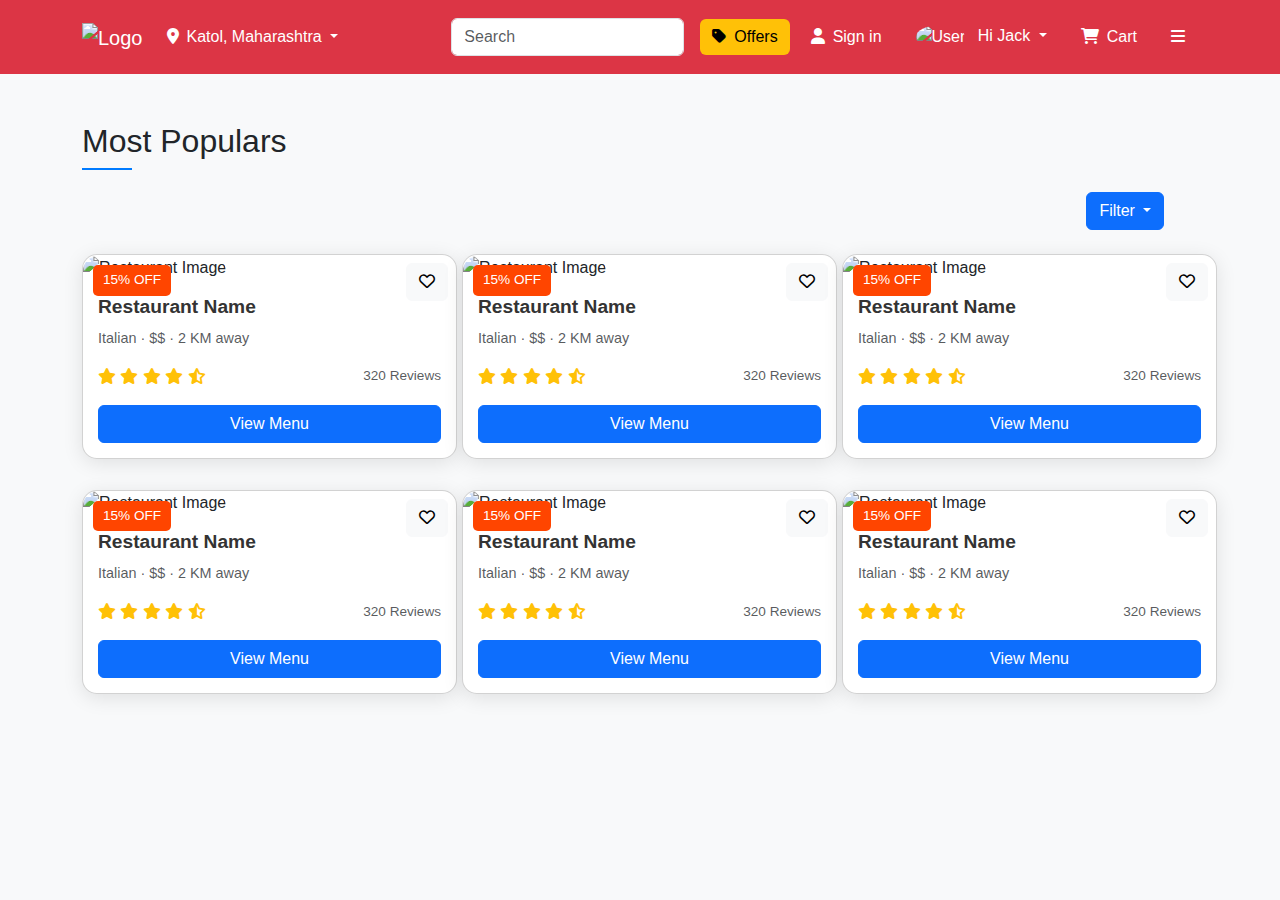
==== popular.html @ 6f98d7bd "Add files via upload" ====
<!DOCTYPE html>
<html lang="en">

<head>
    <meta charset="UTF-8">
    <meta name="viewport" content="width=device-width, initial-scale=1.0">
    <title>Food Delivery Website</title>
    <link href="https://cdnjs.cloudflare.com/ajax/libs/bootstrap/5.1.3/css/bootstrap.min.css" rel="stylesheet">
    <link href="https://cdnjs.cloudflare.com/ajax/libs/font-awesome/6.0.0-beta3/css/all.min.css" rel="stylesheet">
    <link rel="stylesheet" href="https://fonts.googleapis.com/css?family=Lato:400,400i,700">
    <link rel="stylesheet" href="styles/index.processed.css">
    <link rel="icon" type="image/x-icon" href="https://www.transparentpng.com/thumb/food/Ha2HDD-food-cut-out-png.png">
    <style>
        /* General Styles */
        body {
            font-family: Arial, sans-serif;
            margin: 0;
            padding: 0;
            background-color: #f8f9fa;
        }

        /* Navbar Styles */
        .bg-primary-style2 {
            background-color: #dc3545;
        }

        .navbar {
            padding: 1rem;
        }

        .navbar-nav .nav-link {
            color: #ffffff;
            padding: 0.5rem 1rem;
            transition: background-color 0.3s ease;
        }

        .navbar-nav .nav-link:hover {
            background-color: rgba(255, 255, 255, 0.1);
            border-radius: 4px;
        }

        .btn-navbar {
            color: #ffffff;
        }

        .btn-offers {
            background-color: #ffc107;
            color: #000000;
            border: none;
        }

        .dropdown-menu {
            border: none;
            box-shadow: 0 0.5rem 1rem rgba(0, 0, 0, 0.15);
        }

        .dropdown-item:hover {
            background-color: #e9ecef;
        }

        .header-user {
            width: 30px;
            height: 30px;
            object-fit: cover;
        }


        .section-title {
            position: relative;
            display: inline-block;
            margin-bottom: 2rem;
        }

        .section-title::after {
            content: '';
            position: absolute;
            left: 0;
            bottom: -10px;
            width: 50px;
            height: 2px;
            background-color: #007bff;
        }

        .card-image-container {
            position: relative;
        }

        .card-img-top {
            width: 100%;
            height: 180px;
            object-fit: cover;
        }

        .card {
            background-color: #fff;
            box-shadow: 10px 10px 40px 2px rgba(128, 128, 128, 0.4);
            display: inline-block;
            width: 375px;
            border-radius: 10px;
        }


        .restaurant-card {
            background: #fff;
            border-radius: 15px;
            box-shadow: 0 4px 20px rgba(0, 0, 0, 0.1);
            transition: transform 0.3s ease, box-shadow 0.3s ease;
            overflow: hidden;
        }

        .restaurant-card:hover {
            transform: translateY(-10px);
            box-shadow: 0 6px 30px rgba(0, 0, 0, 0.15);
        }

        .card-media img {
            width: 100%;
            height: 220px;
            object-fit: cover;
            border-radius: 15px 15px 0 0;
        }

        .card-offer-badge {
            position: absolute;
            top: 10px;
            left: 10px;
            background-color: #ff4500;
            color: white;
            padding: 5px 10px;
            border-radius: 5px;
            font-size: 0.85em;
        }

        .card-body {
            padding: 15px;
        }

        .card-title {
            margin-bottom: 10px;
            font-size: 1.2em;
            font-weight: bold;
            color: #333;
        }

        .card-text {
            font-size: 0.9em;
            color: #666;
            margin-bottom: 15px;
        }

        .ratings .stars {
            color: #ffc107;
        }

        .ratings .reviews {
            font-size: 0.85em;
            color: #999;
        }
    </style>
</head>

<body>
    <header class="bg-primary-style2">
        <nav class="navbar navbar-expand-lg navbar-dark">
            <div class="container">
                <a class="navbar-brand" href="home.html">
                    <img src="https://w7.pngwing.com/pngs/490/22/png-transparent-computer-icons-purchase-order-blog-order-miscellaneous-text-rectangle-thumbnail.png"
                        alt="Logo" class="img-fluid" style="max-height: 40px;">
                </a>
                <button class="navbar-toggler" type="button" data-bs-toggle="collapse" data-bs-target="#navbarNav"
                    aria-controls="navbarNav" aria-expanded="false" aria-label="Toggle navigation">
                    <span class="navbar-toggler-icon"></span>
                </button>
                <div class="collapse navbar-collapse" id="navbarNav">
                    <ul class="navbar-nav me-auto mb-2 mb-lg-0">
                        <li class="nav-item dropdown">
                            <a class="nav-link dropdown-toggle" href="#" id="locationDropdown" role="button"
                                data-bs-toggle="dropdown" aria-expanded="false">
                                <i class="fas fa-map-marker-alt me-2"></i>Katol, Maharashtra
                            </a>
                            <ul class="dropdown-menu" aria-labelledby="locationDropdown">
                                <li><a class="dropdown-item" href="#">Warud, Maharashtra</a></li>
                                <li><a class="dropdown-item" href="#">Paradsinga, Maharashtra</a></li>
                                <li><a class="dropdown-item" href="#">Savargaon, Maharashtra</a></li>
                            </ul>
                        </li>
                    </ul>
                    <div class="d-flex align-items-center">
                        <form class="d-flex me-2">
                            <input class="form-control me-2" type="search" placeholder="Search" aria-label="Search">
                        </form>
                        <a href="offers.html" class="btn btn-offers me-2">
                            <i class="fas fa-tag me-2"></i>Offers
                        </a>
                        <a href="login.html" class="btn btn-navbar me-2">
                            <i class="fas fa-user me-2"></i>Sign in
                        </a>
                        <div class="dropdown">
                            <button class="btn btn-navbar dropdown-toggle" type="button" id="userDropdown"
                                data-bs-toggle="dropdown" aria-expanded="false">
                                <img src="https://wac-cdn.atlassian.com/dam/jcr:ba03a215-2f45-40f5-8540-b2015223c918/Max-R_Headshot%20(1).jpg?cdnVersion=2211"
                                    alt="User" class="rounded-circle header-user me-2">
                                Hi Jack
                            </button>
                            <ul class="dropdown-menu dropdown-menu-end" aria-labelledby="userDropdown">
                                <li><a class="dropdown-item" href="profile.html">My account</a></li>
                                <li><a class="dropdown-item" href="faq.html">Delivery support</a></li>
                                <li><a class="dropdown-item" href="contact-us.html">Contact us</a></li>
                                <li>
                                    <hr class="dropdown-divider">
                                </li>
                                <li><a class="dropdown-item" href="terms.html">Terms of use</a></li>
                                <li><a class="dropdown-item" href="privacy.html">Privacy policy</a></li>
                                <li>
                                    <hr class="dropdown-divider">
                                </li>
                                <li><a class="dropdown-item" href="login.html">Logout</a></li>
                            </ul>
                        </div>
                        <a href="checkout.html" class="btn btn-navbar ms-2">
                            <i class="fas fa-shopping-cart me-2"></i>Cart
                        </a>
                        <!-- Toggle Button -->
                        <button class="btn btn-navbar btn-navbar-toggle ms-2" id="toggleButton"
                            onclick="toggleSidebar()">
                            <i class="fas fa-bars" id="toggleIcon"></i>
                        </button>
                    </div>
                </div>
            </div>
        </nav>
    </header>
    <div class="container mt-5">
        <h2 class="section-title">Most Populars</h2>
        <div class="mb-4">
            <button class="btn btn-primary dropdown-toggle" type="button" id="filterDropdown" data-bs-toggle="dropdown"
                aria-expanded="false" style="margin-left: 90%;">
                Filter
            </button>
            <ul class="dropdown-menu" aria-labelledby="filterDropdown">
                <li><a class="dropdown-item" href="#" data-sort="price-low">Price: Low to High</a></li>
                <li><a class="dropdown-item" href="#" data-sort="price-high">Price: High to Low</a></li>
                <li><a class="dropdown-item" href="#" data-sort="rating">Rating: High to Low</a></li>
                <li><a class="dropdown-item" href="#" data-sort="distance">Distance: Near to Far</a></li>
            </ul>
        </div>

        <div class="row" id="restaurantList">
            <div class="col-md-4 mb-4">
                <div class="card restaurant-card">
                    <div class="card-media position-relative">
                        <img src="https://via.placeholder.com/350x200" class="card-img-top" alt="Restaurant Image">
                        <div class="card-offer-badge">15% OFF</div>
                        <button class="btn btn-light position-absolute top-0 end-0 m-2"><i class="far fa-heart"></i></button>
                    </div>
                    <div class="card-body">
                        <h5 class="card-title">Restaurant Name</h5>
                        <p class="card-text text-muted">Italian · $$ · 2 KM away</p>
                        <div class="ratings d-flex justify-content-between align-items-center">
                            <div class="stars text-warning">
                                <span class="fa fa-star"></span>
                                <span class="fa fa-star"></span>
                                <span class="fa fa-star"></span>
                                <span class="fa fa-star"></span>
                                <span class="fa fa-star-half-alt"></span>
                            </div>
                            <span class="reviews text-muted">320 Reviews</span>
                        </div>
                        <a href="#" class="btn btn-primary mt-3 w-100">View Menu</a>
                    </div>
                </div>
            </div>
            <div class="col-md-4 mb-4">
                <div class="card restaurant-card">
                    <div class="card-media position-relative">
                        <img src="https://via.placeholder.com/350x200" class="card-img-top" alt="Restaurant Image">
                        <div class="card-offer-badge">15% OFF</div>
                        <button class="btn btn-light position-absolute top-0 end-0 m-2"><i class="far fa-heart"></i></button>
                    </div>
                    <div class="card-body">
                        <h5 class="card-title">Restaurant Name</h5>
                        <p class="card-text text-muted">Italian · $$ · 2 KM away</p>
                        <div class="ratings d-flex justify-content-between align-items-center">
                            <div class="stars text-warning">
                                <span class="fa fa-star"></span>
                                <span class="fa fa-star"></span>
                                <span class="fa fa-star"></span>
                                <span class="fa fa-star"></span>
                                <span class="fa fa-star-half-alt"></span>
                            </div>
                            <span class="reviews text-muted">320 Reviews</span>
                        </div>
                        <a href="#" class="btn btn-primary mt-3 w-100">View Menu</a>
                    </div>
                </div>
            </div>
            <div class="col-md-4 mb-4">
                <div class="card restaurant-card">
                    <div class="card-media position-relative">
                        <img src="https://via.placeholder.com/350x200" class="card-img-top" alt="Restaurant Image">
                        <div class="card-offer-badge">15% OFF</div>
                        <button class="btn btn-light position-absolute top-0 end-0 m-2"><i class="far fa-heart"></i></button>
                    </div>
                    <div class="card-body">
                        <h5 class="card-title">Restaurant Name</h5>
                        <p class="card-text text-muted">Italian · $$ · 2 KM away</p>
                        <div class="ratings d-flex justify-content-between align-items-center">
                            <div class="stars text-warning">
                                <span class="fa fa-star"></span>
                                <span class="fa fa-star"></span>
                                <span class="fa fa-star"></span>
                                <span class="fa fa-star"></span>
                                <span class="fa fa-star-half-alt"></span>
                            </div>
                            <span class="reviews text-muted">320 Reviews</span>
                        </div>
                        <a href="#" class="btn btn-primary mt-3 w-100">View Menu</a>
                    </div>
                </div>
            </div>
            <div class="col-md-4 mb-4">
                <div class="card restaurant-card">
                    <div class="card-media position-relative">
                        <img src="https://via.placeholder.com/350x200" class="card-img-top" alt="Restaurant Image">
                        <div class="card-offer-badge">15% OFF</div>
                        <button class="btn btn-light position-absolute top-0 end-0 m-2"><i class="far fa-heart"></i></button>
                    </div>
                    <div class="card-body">
                        <h5 class="card-title">Restaurant Name</h5>
                        <p class="card-text text-muted">Italian · $$ · 2 KM away</p>
                        <div class="ratings d-flex justify-content-between align-items-center">
                            <div class="stars text-warning">
                                <span class="fa fa-star"></span>
                                <span class="fa fa-star"></span>
                                <span class="fa fa-star"></span>
                                <span class="fa fa-star"></span>
                                <span class="fa fa-star-half-alt"></span>
                            </div>
                            <span class="reviews text-muted">320 Reviews</span>
                        </div>
                        <a href="#" class="btn btn-primary mt-3 w-100">View Menu</a>
                    </div>
                </div>
            </div>
            <div class="col-md-4 mb-4">
                <div class="card restaurant-card">
                    <div class="card-media position-relative">
                        <img src="https://via.placeholder.com/350x200" class="card-img-top" alt="Restaurant Image">
                        <div class="card-offer-badge">15% OFF</div>
                        <button class="btn btn-light position-absolute top-0 end-0 m-2"><i class="far fa-heart"></i></button>
                    </div>
                    <div class="card-body">
                        <h5 class="card-title">Restaurant Name</h5>
                        <p class="card-text text-muted">Italian · $$ · 2 KM away</p>
                        <div class="ratings d-flex justify-content-between align-items-center">
                            <div class="stars text-warning">
                                <span class="fa fa-star"></span>
                                <span class="fa fa-star"></span>
                                <span class="fa fa-star"></span>
                                <span class="fa fa-star"></span>
                                <span class="fa fa-star-half-alt"></span>
                            </div>
                            <span class="reviews text-muted">320 Reviews</span>
                        </div>
                        <a href="#" class="btn btn-primary mt-3 w-100">View Menu</a>
                    </div>
                </div>
            </div>
            <div class="col-md-4 mb-4">
                <div class="card restaurant-card">
                    <div class="card-media position-relative">
                        <img src="https://via.placeholder.com/350x200" class="card-img-top" alt="Restaurant Image">
                        <div class="card-offer-badge">15% OFF</div>
                        <button class="btn btn-light position-absolute top-0 end-0 m-2"><i class="far fa-heart"></i></button>
                    </div>
                    <div class="card-body">
                        <h5 class="card-title">Restaurant Name</h5>
                        <p class="card-text text-muted">Italian · $$ · 2 KM away</p>
                        <div class="ratings d-flex justify-content-between align-items-center">
                            <div class="stars text-warning">
                                <span class="fa fa-star"></span>
                                <span class="fa fa-star"></span>
                                <span class="fa fa-star"></span>
                                <span class="fa fa-star"></span>
                                <span class="fa fa-star-half-alt"></span>
                            </div>
                            <span class="reviews text-muted">320 Reviews</span>
                        </div>
                        <a href="#" class="btn btn-primary mt-3 w-100">View Menu</a>
                    </div>
                </div>
            </div>
            <!-- Repeat for other restaurants -->
        </div>
    </div>

    </div>
    <script>
        // Sample restaurant data
        // const restaurants = [
        //     { name: "Pasta Paradise", cuisine: "Italian", price: "$$", distance: 2, rating: 4.5, reviews: 320, image: "https://via.placeholder.com/350x200", offer: "15% OFF" },
        //     { name: "Sushi Sensation", cuisine: "Japanese", price: "$$$", distance: 1.5, rating: 4.8, reviews: 450, image: "https://via.placeholder.com/350x200", offer: "20% OFF" },
        //     { name: "Burger Bliss", cuisine: "American", price: "$", distance: 0.5, rating: 4.2, reviews: 280, image: "https://via.placeholder.com/350x200", offer: "10% OFF" },
        //     { name: "Curry House", cuisine: "Indian", price: "$$", distance: 3, rating: 4.6, reviews: 390, image: "https://via.placeholder.com/350x200", offer: "Free Dessert" },
        //     { name: "Taco Town", cuisine: "Mexican", price: "$", distance: 1, rating: 4.3, reviews: 310, image: "https://via.placeholder.com/350x200", offer: "2 for 1 Tacos" },
        //     { name: "Pizzeria Perfection", cuisine: "Italian", price: "$$", distance: 2.5, rating: 4.7, reviews: 520, image: "https://via.placeholder.com/350x200", offer: "Family Deal" }
        // ];

        // function renderRestaurants(sortedRestaurants) {
        //     const restaurantList = document.getElementById('restaurantList');
        //     restaurantList.innerHTML = '';

        //     sortedRestaurants.forEach(restaurant => {
        //         const restaurantCard = `
        //         <div class="col-md-4 mb-4">
        //             <div class="card restaurant-card">
        //                 <div class="card-media position-relative">
        //                     <img src="${restaurant.image}" class="card-img-top" alt="${restaurant.name}">
        //                     <div class="card-offer-badge">${restaurant.offer}</div>
        //                 </div>
        //                 <div class="card-body">
        //                     <h5 class="card-title">${restaurant.name}</h5>
        //                     <p>${restaurant.cuisine} · ${restaurant.price} · ${restaurant.distance} KM away</p>
        //                     <div class="ratings d-flex justify-content-between align-items-center">
        //                         <div class="stars text-warning">
        //                             ${'<i class="fa fa-star"></i>'.repeat(Math.floor(restaurant.rating))}
        //                             ${restaurant.rating % 1 !== 0 ? '<i class="fa fa-star-half-alt"></i>' : ''}
        //                         </div>
        //                         <span class="reviews text-muted">${restaurant.reviews} Reviews</span>
        //                     </div>
        //                     <a href="#" class="btn btn-primary mt-3 w-100">View Menu</a>
        //                 </div>
        //             </div>
        //         </div>
        //     `;
        //         restaurantList.innerHTML += restaurantCard;
        //     });
        // }

        // function sortRestaurants(criteria) {
        //     let sortedRestaurants = [...restaurants];
        //     switch (criteria) {
        //         case 'price-low':
        //             sortedRestaurants.sort((a, b) => a.price.length - b.price.length);
        //             break;
        //         case 'price-high':
        //             sortedRestaurants.sort((a, b) => b.price.length - a.price.length);
        //             break;
        //         case 'rating':
        //             sortedRestaurants.sort((a, b) => b.rating - a.rating);
        //             break;
        //         case 'distance':
        //             sortedRestaurants.sort((a, b) => a.distance - b.distance);
        //             break;
        //     }
        //     renderRestaurants(sortedRestaurants);
        // }

        // // Event listeners for filter options
        // document.querySelectorAll('.dropdown-item').forEach(item => {
        //     item.addEventListener('click', (e) => {
        //         e.preventDefault();
        //         const sortCriteria = e.target.getAttribute('data-sort');
        //         sortRestaurants(sortCriteria);
        //     });
        // });

        // // Initial render
        // renderRestaurants(restaurants);
    </script>

    <script src="https://cdnjs.cloudflare.com/ajax/libs/bootstrap/5.1.3/js/bootstrap.bundle.min.js"></script>
</body>

</html>
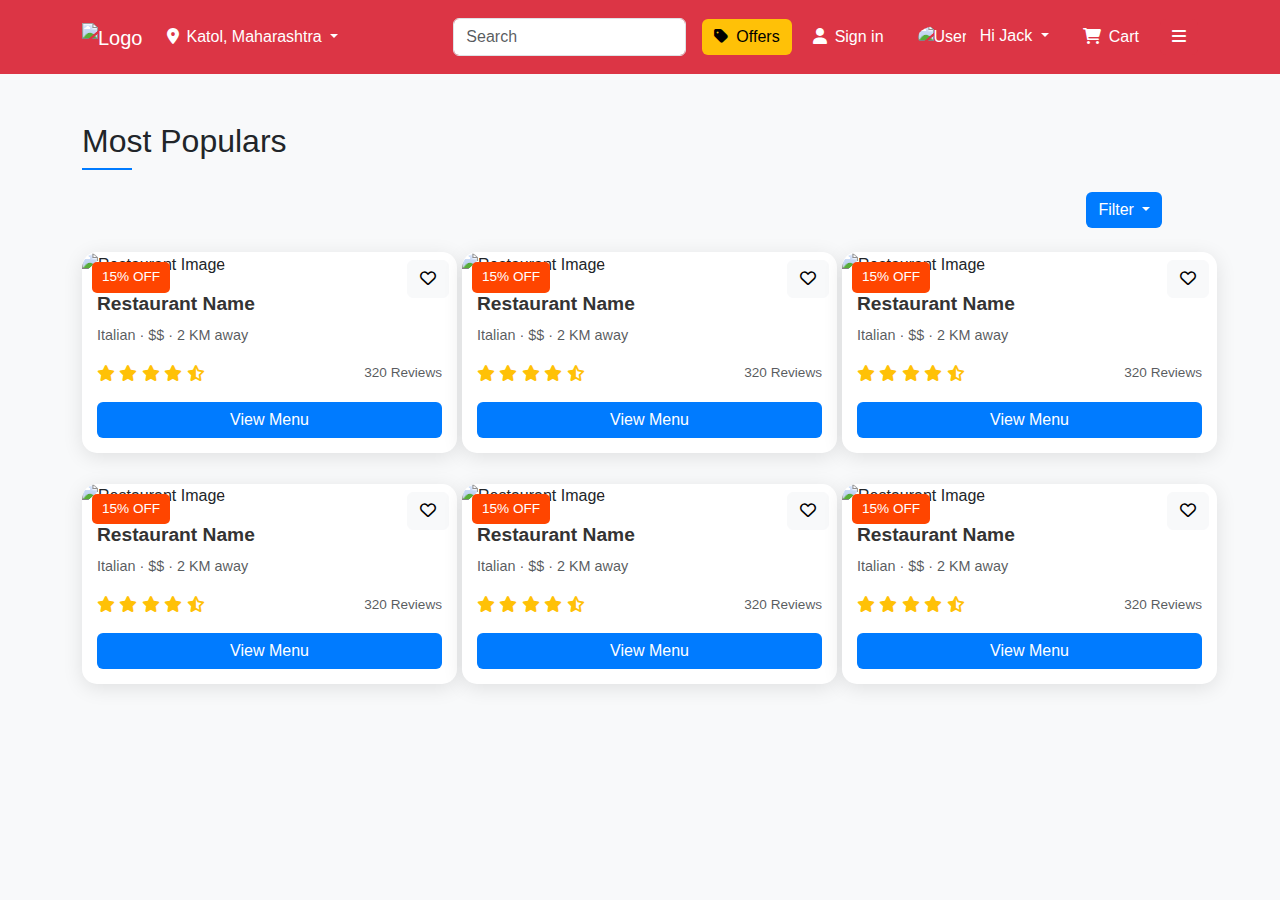
==== commit 12868fcc: "Add files via upload" ====
--- a/popular.html
+++ b/popular.html
@@ -8,155 +8,8 @@
     <link href="https://cdnjs.cloudflare.com/ajax/libs/bootstrap/5.1.3/css/bootstrap.min.css" rel="stylesheet">
     <link href="https://cdnjs.cloudflare.com/ajax/libs/font-awesome/6.0.0-beta3/css/all.min.css" rel="stylesheet">
     <link rel="stylesheet" href="https://fonts.googleapis.com/css?family=Lato:400,400i,700">
-    <link rel="stylesheet" href="styles/index.processed.css">
+    <link rel="stylesheet" href="style_sheets/style.css">
     <link rel="icon" type="image/x-icon" href="https://www.transparentpng.com/thumb/food/Ha2HDD-food-cut-out-png.png">
-    <style>
-        /* General Styles */
-        body {
-            font-family: Arial, sans-serif;
-            margin: 0;
-            padding: 0;
-            background-color: #f8f9fa;
-        }
-
-        /* Navbar Styles */
-        .bg-primary-style2 {
-            background-color: #dc3545;
-        }
-
-        .navbar {
-            padding: 1rem;
-        }
-
-        .navbar-nav .nav-link {
-            color: #ffffff;
-            padding: 0.5rem 1rem;
-            transition: background-color 0.3s ease;
-        }
-
-        .navbar-nav .nav-link:hover {
-            background-color: rgba(255, 255, 255, 0.1);
-            border-radius: 4px;
-        }
-
-        .btn-navbar {
-            color: #ffffff;
-        }
-
-        .btn-offers {
-            background-color: #ffc107;
-            color: #000000;
-            border: none;
-        }
-
-        .dropdown-menu {
-            border: none;
-            box-shadow: 0 0.5rem 1rem rgba(0, 0, 0, 0.15);
-        }
-
-        .dropdown-item:hover {
-            background-color: #e9ecef;
-        }
-
-        .header-user {
-            width: 30px;
-            height: 30px;
-            object-fit: cover;
-        }
-
-
-        .section-title {
-            position: relative;
-            display: inline-block;
-            margin-bottom: 2rem;
-        }
-
-        .section-title::after {
-            content: '';
-            position: absolute;
-            left: 0;
-            bottom: -10px;
-            width: 50px;
-            height: 2px;
-            background-color: #007bff;
-        }
-
-        .card-image-container {
-            position: relative;
-        }
-
-        .card-img-top {
-            width: 100%;
-            height: 180px;
-            object-fit: cover;
-        }
-
-        .card {
-            background-color: #fff;
-            box-shadow: 10px 10px 40px 2px rgba(128, 128, 128, 0.4);
-            display: inline-block;
-            width: 375px;
-            border-radius: 10px;
-        }
-
-
-        .restaurant-card {
-            background: #fff;
-            border-radius: 15px;
-            box-shadow: 0 4px 20px rgba(0, 0, 0, 0.1);
-            transition: transform 0.3s ease, box-shadow 0.3s ease;
-            overflow: hidden;
-        }
-
-        .restaurant-card:hover {
-            transform: translateY(-10px);
-            box-shadow: 0 6px 30px rgba(0, 0, 0, 0.15);
-        }
-
-        .card-media img {
-            width: 100%;
-            height: 220px;
-            object-fit: cover;
-            border-radius: 15px 15px 0 0;
-        }
-
-        .card-offer-badge {
-            position: absolute;
-            top: 10px;
-            left: 10px;
-            background-color: #ff4500;
-            color: white;
-            padding: 5px 10px;
-            border-radius: 5px;
-            font-size: 0.85em;
-        }
-
-        .card-body {
-            padding: 15px;
-        }
-
-        .card-title {
-            margin-bottom: 10px;
-            font-size: 1.2em;
-            font-weight: bold;
-            color: #333;
-        }
-
-        .card-text {
-            font-size: 0.9em;
-            color: #666;
-            margin-bottom: 15px;
-        }
-
-        .ratings .stars {
-            color: #ffc107;
-        }
-
-        .ratings .reviews {
-            font-size: 0.85em;
-            color: #999;
-        }
-    </style>
 </head>
 
 <body>
@@ -251,127 +104,133 @@
                     <div class="card-media position-relative">
                         <img src="https://via.placeholder.com/350x200" class="card-img-top" alt="Restaurant Image">
                         <div class="card-offer-badge">15% OFF</div>
-                        <button class="btn btn-light position-absolute top-0 end-0 m-2"><i class="far fa-heart"></i></button>
-                    </div>
-                    <div class="card-body">
-                        <h5 class="card-title">Restaurant Name</h5>
-                        <p class="card-text text-muted">Italian · $$ · 2 KM away</p>
-                        <div class="ratings d-flex justify-content-between align-items-center">
-                            <div class="stars text-warning">
-                                <span class="fa fa-star"></span>
-                                <span class="fa fa-star"></span>
-                                <span class="fa fa-star"></span>
-                                <span class="fa fa-star"></span>
-                                <span class="fa fa-star-half-alt"></span>
-                            </div>
-                            <span class="reviews text-muted">320 Reviews</span>
-                        </div>
-                        <a href="#" class="btn btn-primary mt-3 w-100">View Menu</a>
-                    </div>
-                </div>
-            </div>
-            <div class="col-md-4 mb-4">
-                <div class="card restaurant-card">
-                    <div class="card-media position-relative">
-                        <img src="https://via.placeholder.com/350x200" class="card-img-top" alt="Restaurant Image">
-                        <div class="card-offer-badge">15% OFF</div>
-                        <button class="btn btn-light position-absolute top-0 end-0 m-2"><i class="far fa-heart"></i></button>
-                    </div>
-                    <div class="card-body">
-                        <h5 class="card-title">Restaurant Name</h5>
-                        <p class="card-text text-muted">Italian · $$ · 2 KM away</p>
-                        <div class="ratings d-flex justify-content-between align-items-center">
-                            <div class="stars text-warning">
-                                <span class="fa fa-star"></span>
-                                <span class="fa fa-star"></span>
-                                <span class="fa fa-star"></span>
-                                <span class="fa fa-star"></span>
-                                <span class="fa fa-star-half-alt"></span>
-                            </div>
-                            <span class="reviews text-muted">320 Reviews</span>
-                        </div>
-                        <a href="#" class="btn btn-primary mt-3 w-100">View Menu</a>
-                    </div>
-                </div>
-            </div>
-            <div class="col-md-4 mb-4">
-                <div class="card restaurant-card">
-                    <div class="card-media position-relative">
-                        <img src="https://via.placeholder.com/350x200" class="card-img-top" alt="Restaurant Image">
-                        <div class="card-offer-badge">15% OFF</div>
-                        <button class="btn btn-light position-absolute top-0 end-0 m-2"><i class="far fa-heart"></i></button>
-                    </div>
-                    <div class="card-body">
-                        <h5 class="card-title">Restaurant Name</h5>
-                        <p class="card-text text-muted">Italian · $$ · 2 KM away</p>
-                        <div class="ratings d-flex justify-content-between align-items-center">
-                            <div class="stars text-warning">
-                                <span class="fa fa-star"></span>
-                                <span class="fa fa-star"></span>
-                                <span class="fa fa-star"></span>
-                                <span class="fa fa-star"></span>
-                                <span class="fa fa-star-half-alt"></span>
-                            </div>
-                            <span class="reviews text-muted">320 Reviews</span>
-                        </div>
-                        <a href="#" class="btn btn-primary mt-3 w-100">View Menu</a>
-                    </div>
-                </div>
-            </div>
-            <div class="col-md-4 mb-4">
-                <div class="card restaurant-card">
-                    <div class="card-media position-relative">
-                        <img src="https://via.placeholder.com/350x200" class="card-img-top" alt="Restaurant Image">
-                        <div class="card-offer-badge">15% OFF</div>
-                        <button class="btn btn-light position-absolute top-0 end-0 m-2"><i class="far fa-heart"></i></button>
-                    </div>
-                    <div class="card-body">
-                        <h5 class="card-title">Restaurant Name</h5>
-                        <p class="card-text text-muted">Italian · $$ · 2 KM away</p>
-                        <div class="ratings d-flex justify-content-between align-items-center">
-                            <div class="stars text-warning">
-                                <span class="fa fa-star"></span>
-                                <span class="fa fa-star"></span>
-                                <span class="fa fa-star"></span>
-                                <span class="fa fa-star"></span>
-                                <span class="fa fa-star-half-alt"></span>
-                            </div>
-                            <span class="reviews text-muted">320 Reviews</span>
-                        </div>
-                        <a href="#" class="btn btn-primary mt-3 w-100">View Menu</a>
-                    </div>
-                </div>
-            </div>
-            <div class="col-md-4 mb-4">
-                <div class="card restaurant-card">
-                    <div class="card-media position-relative">
-                        <img src="https://via.placeholder.com/350x200" class="card-img-top" alt="Restaurant Image">
-                        <div class="card-offer-badge">15% OFF</div>
-                        <button class="btn btn-light position-absolute top-0 end-0 m-2"><i class="far fa-heart"></i></button>
-                    </div>
-                    <div class="card-body">
-                        <h5 class="card-title">Restaurant Name</h5>
-                        <p class="card-text text-muted">Italian · $$ · 2 KM away</p>
-                        <div class="ratings d-flex justify-content-between align-items-center">
-                            <div class="stars text-warning">
-                                <span class="fa fa-star"></span>
-                                <span class="fa fa-star"></span>
-                                <span class="fa fa-star"></span>
-                                <span class="fa fa-star"></span>
-                                <span class="fa fa-star-half-alt"></span>
-                            </div>
-                            <span class="reviews text-muted">320 Reviews</span>
-                        </div>
-                        <a href="#" class="btn btn-primary mt-3 w-100">View Menu</a>
-                    </div>
-                </div>
-            </div>
-            <div class="col-md-4 mb-4">
-                <div class="card restaurant-card">
-                    <div class="card-media position-relative">
-                        <img src="https://via.placeholder.com/350x200" class="card-img-top" alt="Restaurant Image">
-                        <div class="card-offer-badge">15% OFF</div>
-                        <button class="btn btn-light position-absolute top-0 end-0 m-2"><i class="far fa-heart"></i></button>
+                        <button class="btn btn-light position-absolute top-0 end-0 m-2"><i
+                                class="far fa-heart"></i></button>
+                    </div>
+                    <div class="card-body">
+                        <h5 class="card-title">Restaurant Name</h5>
+                        <p class="card-text text-muted">Italian · $$ · 2 KM away</p>
+                        <div class="ratings d-flex justify-content-between align-items-center">
+                            <div class="stars text-warning">
+                                <span class="fa fa-star"></span>
+                                <span class="fa fa-star"></span>
+                                <span class="fa fa-star"></span>
+                                <span class="fa fa-star"></span>
+                                <span class="fa fa-star-half-alt"></span>
+                            </div>
+                            <span class="reviews text-muted">320 Reviews</span>
+                        </div>
+                        <a href="#" class="btn btn-primary mt-3 w-100">View Menu</a>
+                    </div>
+                </div>
+            </div>
+            <div class="col-md-4 mb-4">
+                <div class="card restaurant-card">
+                    <div class="card-media position-relative">
+                        <img src="https://via.placeholder.com/350x200" class="card-img-top" alt="Restaurant Image">
+                        <div class="card-offer-badge">15% OFF</div>
+                        <button class="btn btn-light position-absolute top-0 end-0 m-2"><i
+                                class="far fa-heart"></i></button>
+                    </div>
+                    <div class="card-body">
+                        <h5 class="card-title">Restaurant Name</h5>
+                        <p class="card-text text-muted">Italian · $$ · 2 KM away</p>
+                        <div class="ratings d-flex justify-content-between align-items-center">
+                            <div class="stars text-warning">
+                                <span class="fa fa-star"></span>
+                                <span class="fa fa-star"></span>
+                                <span class="fa fa-star"></span>
+                                <span class="fa fa-star"></span>
+                                <span class="fa fa-star-half-alt"></span>
+                            </div>
+                            <span class="reviews text-muted">320 Reviews</span>
+                        </div>
+                        <a href="#" class="btn btn-primary mt-3 w-100">View Menu</a>
+                    </div>
+                </div>
+            </div>
+            <div class="col-md-4 mb-4">
+                <div class="card restaurant-card">
+                    <div class="card-media position-relative">
+                        <img src="https://via.placeholder.com/350x200" class="card-img-top" alt="Restaurant Image">
+                        <div class="card-offer-badge">15% OFF</div>
+                        <button class="btn btn-light position-absolute top-0 end-0 m-2"><i
+                                class="far fa-heart"></i></button>
+                    </div>
+                    <div class="card-body">
+                        <h5 class="card-title">Restaurant Name</h5>
+                        <p class="card-text text-muted">Italian · $$ · 2 KM away</p>
+                        <div class="ratings d-flex justify-content-between align-items-center">
+                            <div class="stars text-warning">
+                                <span class="fa fa-star"></span>
+                                <span class="fa fa-star"></span>
+                                <span class="fa fa-star"></span>
+                                <span class="fa fa-star"></span>
+                                <span class="fa fa-star-half-alt"></span>
+                            </div>
+                            <span class="reviews text-muted">320 Reviews</span>
+                        </div>
+                        <a href="#" class="btn btn-primary mt-3 w-100">View Menu</a>
+                    </div>
+                </div>
+            </div>
+            <div class="col-md-4 mb-4">
+                <div class="card restaurant-card">
+                    <div class="card-media position-relative">
+                        <img src="https://via.placeholder.com/350x200" class="card-img-top" alt="Restaurant Image">
+                        <div class="card-offer-badge">15% OFF</div>
+                        <button class="btn btn-light position-absolute top-0 end-0 m-2"><i
+                                class="far fa-heart"></i></button>
+                    </div>
+                    <div class="card-body">
+                        <h5 class="card-title">Restaurant Name</h5>
+                        <p class="card-text text-muted">Italian · $$ · 2 KM away</p>
+                        <div class="ratings d-flex justify-content-between align-items-center">
+                            <div class="stars text-warning">
+                                <span class="fa fa-star"></span>
+                                <span class="fa fa-star"></span>
+                                <span class="fa fa-star"></span>
+                                <span class="fa fa-star"></span>
+                                <span class="fa fa-star-half-alt"></span>
+                            </div>
+                            <span class="reviews text-muted">320 Reviews</span>
+                        </div>
+                        <a href="#" class="btn btn-primary mt-3 w-100">View Menu</a>
+                    </div>
+                </div>
+            </div>
+            <div class="col-md-4 mb-4">
+                <div class="card restaurant-card">
+                    <div class="card-media position-relative">
+                        <img src="https://via.placeholder.com/350x200" class="card-img-top" alt="Restaurant Image">
+                        <div class="card-offer-badge">15% OFF</div>
+                        <button class="btn btn-light position-absolute top-0 end-0 m-2"><i
+                                class="far fa-heart"></i></button>
+                    </div>
+                    <div class="card-body">
+                        <h5 class="card-title">Restaurant Name</h5>
+                        <p class="card-text text-muted">Italian · $$ · 2 KM away</p>
+                        <div class="ratings d-flex justify-content-between align-items-center">
+                            <div class="stars text-warning">
+                                <span class="fa fa-star"></span>
+                                <span class="fa fa-star"></span>
+                                <span class="fa fa-star"></span>
+                                <span class="fa fa-star"></span>
+                                <span class="fa fa-star-half-alt"></span>
+                            </div>
+                            <span class="reviews text-muted">320 Reviews</span>
+                        </div>
+                        <a href="#" class="btn btn-primary mt-3 w-100">View Menu</a>
+                    </div>
+                </div>
+            </div>
+            <div class="col-md-4 mb-4">
+                <div class="card restaurant-card">
+                    <div class="card-media position-relative">
+                        <img src="https://via.placeholder.com/350x200" class="card-img-top" alt="Restaurant Image">
+                        <div class="card-offer-badge">15% OFF</div>
+                        <button class="btn btn-light position-absolute top-0 end-0 m-2"><i
+                                class="far fa-heart"></i></button>
                     </div>
                     <div class="card-body">
                         <h5 class="card-title">Restaurant Name</h5>
--- a/style_sheets/style.css
+++ b/style_sheets/style.css
@@ -0,0 +1,283 @@
+ /* General Styles */
+ body {
+    font-family: Arial, sans-serif;
+    margin: 0;
+    padding: 0;
+    background-color: #f8f9fa;
+}
+
+/* Navbar Styles */
+.bg-primary-style2 {
+    background-color: #dc3545;
+}
+
+.navbar {
+    padding: 1rem;
+}
+
+.navbar-nav .nav-link {
+    color: #ffffff;
+    padding: 0.5rem 1rem;
+    transition: background-color 0.3s ease;
+}
+
+.navbar-nav .nav-link:hover {
+    background-color: rgba(255, 255, 255, 0.1);
+    border-radius: 4px;
+}
+
+.btn-navbar {
+    color: #ffffff;
+}
+
+.btn-offers {
+    background-color: #ffc107;
+    color: #000000;
+    border: none;
+}
+
+.dropdown-menu {
+    border: none;
+    box-shadow: 0 0.5rem 1rem rgba(0, 0, 0, 0.15);
+}
+
+.dropdown-item:hover {
+    background-color: #e9ecef;
+}
+
+.header-user {
+    width: 30px;
+    height: 30px;
+    object-fit: cover;
+}
+
+/* Sidebar Styles */
+.sidebar {
+    width: 0;
+    height: 90vh;
+    background-color: #343a40;
+    color: #ffffff;
+    border-right: 1px solid #495057;
+    overflow-y: auto;
+    transition: width 0.3s ease;
+    position: fixed;
+    top: 10;
+    left: 0;
+    z-index: 1000;
+}
+
+.sidebar-menu {
+    list-style-type: none;
+    padding: 0;
+    margin: 0;
+}
+
+.sidebar-menu li {
+    padding: 15px 20px;
+    display: flex;
+    align-items: center;
+    color: #ffffff;
+}
+
+.sidebar-menu li:hover {
+    background-color: #495057;
+}
+
+.sidebar-menu li i {
+    margin-right: 10px;
+}
+
+.sidebar-menu li span {
+    flex: 1;
+}
+
+.sidebar-menu .submenu-indicator {
+    color: #ffffff;
+}
+
+.sidebar-footer {
+    position: absolute;
+    bottom: 0;
+    width: 100%;
+    display: flex;
+    justify-content: space-around;
+    padding: 15px 0;
+    border-top: 1px solid #495057;
+}
+
+.sidebar-footer a {
+    color: #ffffff;
+    text-decoration: none;
+    display: flex;
+    flex-direction: column;
+    align-items: center;
+}
+
+.sidebar-footer i {
+    font-size: 1.2em;
+}
+
+body.sidebar-open {
+    overflow: hidden;
+}
+
+/* Content Styles */
+.content {
+    margin-left: 0;
+    transition: margin-left 0.3s ease;
+    padding: 20px;
+}
+
+.content.sidebar-open {
+    margin-left: 250px;
+}
+
+/* Toggle Button */
+.btn-navbar-toggle {
+    color: #ffffff;
+    background-color: #dc3545;
+    border: none;
+}
+
+.btn-navbar-toggle:hover {
+    background-color: #c82333;
+}
+
+/* Restaurant and Carousel Styles */
+.restaurant-card {
+    border: none;
+    border-radius: 8px;
+    overflow: hidden;
+    box-shadow: 0 0 10px rgba(0, 0, 0, 0.1);
+}
+
+.restaurant-card img {
+    object-fit: cover;
+    height: 200px;
+    width: 100%;
+}
+
+.carousel-item img {
+    height: 300px;
+    object-fit: cover;
+    width: 100%;
+}
+
+.offers-section {
+    margin-top: 20px;
+}
+
+.offers-section {
+    background-color: #f8f9fa;
+    padding: 2rem 0;
+}
+
+.restaurant-card {
+    transition: transform 0.3s;
+}
+
+.restaurant-card:hover {
+    transform: translateY(-5px);
+}
+
+.section-title {
+    position: relative;
+    display: inline-block;
+    margin-bottom: 2rem;
+}
+
+.section-title::after {
+    content: '';
+    position: absolute;
+    left: 0;
+    bottom: -10px;
+    width: 50px;
+    height: 2px;
+    background-color: #007bff;
+}
+
+.card-image-container {
+    position: relative;
+}
+
+.card-img-top {
+    width: 100%;
+    height: 180px;
+    object-fit: cover;
+}
+
+.card {
+    background-color: #fff;
+    box-shadow: 10px 10px 40px 2px rgba(128, 128, 128, 0.4);
+    display: inline-block;
+    width: 375px;
+    border-radius: 10px;
+}
+
+
+.restaurant-card {
+    background: #fff;
+    border-radius: 15px;
+    box-shadow: 0 4px 20px rgba(0, 0, 0, 0.1);
+    transition: transform 0.3s ease, box-shadow 0.3s ease;
+    overflow: hidden;
+}
+
+.restaurant-card:hover {
+    transform: translateY(-10px);
+    box-shadow: 0 6px 30px rgba(0, 0, 0, 0.15);
+}
+
+.card-media img {
+    width: 100%;
+    height: 220px;
+    object-fit: cover;
+    border-radius: 15px 15px 0 0;
+}
+
+.card-offer-badge {
+    position: absolute;
+    top: 10px;
+    left: 10px;
+    background-color: #ff4500;
+    color: white;
+    padding: 5px 10px;
+    border-radius: 5px;
+    font-size: 0.85em;
+}
+
+.card-body {
+    padding: 15px;
+}
+
+.card-title {
+    margin-bottom: 10px;
+    font-size: 1.2em;
+    font-weight: bold;
+    color: #333;
+}
+
+.card-text {
+    font-size: 0.9em;
+    color: #666;
+    margin-bottom: 15px;
+}
+
+.ratings .stars {
+    color: #ffc107;
+}
+
+.ratings .reviews {
+    font-size: 0.85em;
+    color: #999;
+}
+
+.btn-primary {
+    background-color: #007bff;
+    border: none;
+    transition: background-color 0.3s ease;
+}
+
+.btn-primary:hover {
+    background-color: #0056b3;
+}